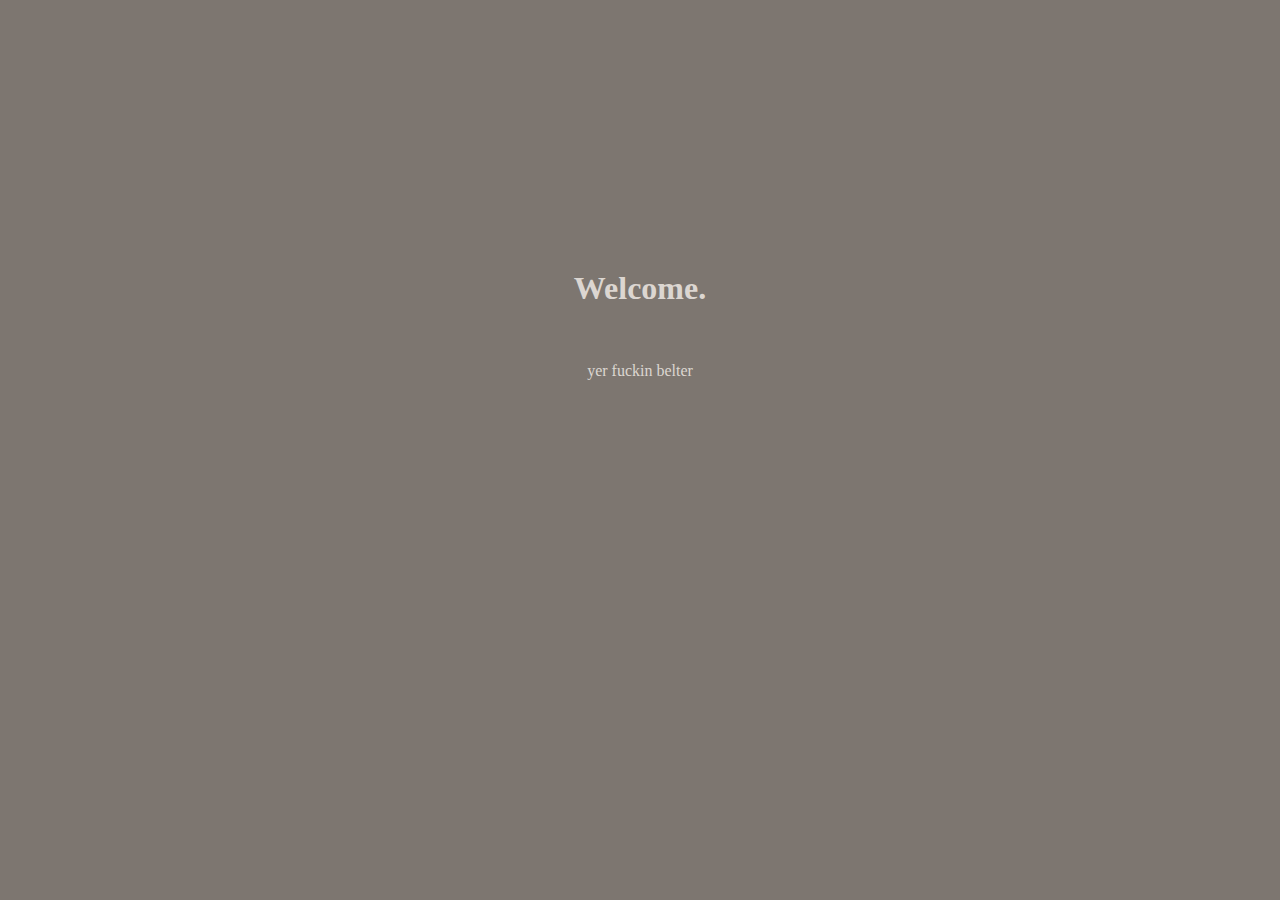
==== startpage/index.html @ 6e47e2b6 ""new startpage project"" ====
<!DOCTYPE html>
<html>
  <head>
    <title>Welcome</title>
    <meta charset="utf-8">
    <link type="text/css" rel="stylesheet" href="style.css">
    <script type="text/javascript" src="script.js"></script>
  </head>
  <body>
    <h1>Welcome.</h1><br>
    <p>yer fuckin belter</p><br>
  </body>
</html>
---- startpage/style.css ----
* {
  font-family: Open Sans, serif;
  color: #DCD6D1;
  text-align: center;
  animation: fadein 1s;
}

@keyframes fadein {
  from { opacity: 0; }
  to   { opacity: 1; }
}

body {
  background-color: #7D7670;
  margin-top: 30vh;
}

h1 {
  font-size: 64;
  transition: opacity .25s ease-in-out;
}

p {
  font-size: 32;
  transition: opacity .25s ease-in-out;
}

h1:hover, p:hover {
  opacity: .75;
}
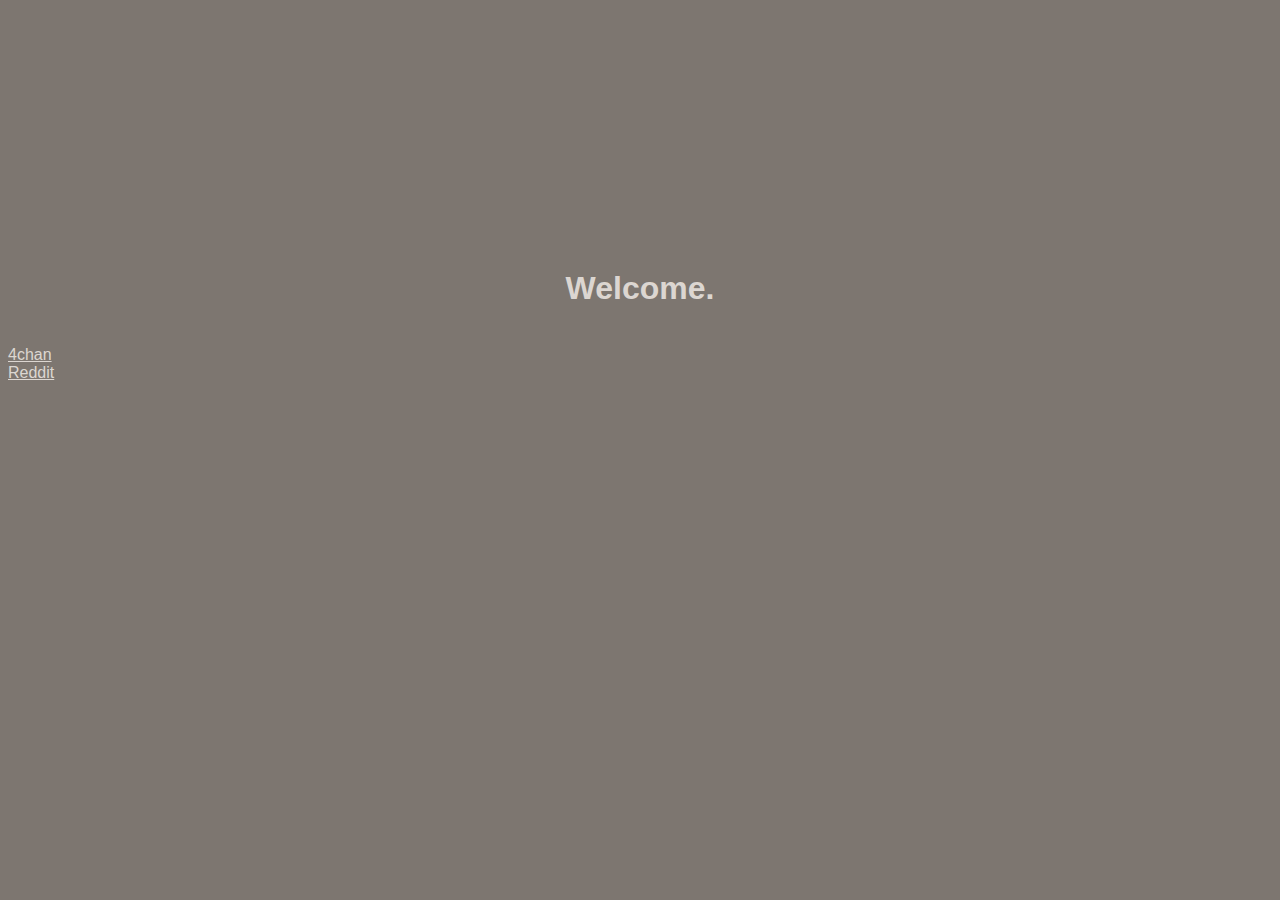
==== commit 30f353bf: ""did thing"" ====
--- a/startpage/index.html
+++ b/startpage/index.html
@@ -8,6 +8,23 @@
   </head>
   <body>
     <h1>Welcome.</h1><br>
-    <p>yer fuckin belter</p><br>
+    <div class="bar">
+      <div class="site">
+        <a href="#">4chan</a>
+        <div class="sub">
+          <a href="#">/k/</a>
+          <a href="#">/vg/</a>
+          <a href="#">/g/</a>
+        </div>
+      </div>
+      <div class="site">
+        <a href="#">Reddit</a>
+        <div class="sub">
+          <a href="#">r/ProgrammerHumor</a>
+          <a href="#">r/GunPorn</a>
+          <a href="#">r/TumblrInAction</a>
+        </div>
+      </div>
+    </div>
   </body>
 </html>
--- a/startpage/style.css
+++ b/startpage/style.css
@@ -1,7 +1,6 @@
 * {
-  font-family: Open Sans, serif;
+  font-family: Open Sans, Helvetica, sans-serif;
   color: #DCD6D1;
-  text-align: center;
   animation: fadein 1s;
 }
 
@@ -16,15 +15,13 @@
 }
 
 h1 {
-  font-size: 64;
-  transition: opacity .25s ease-in-out;
+  text-align: center;
 }
 
-p {
-  font-size: 32;
-  transition: opacity .25s ease-in-out;
+.sub {
+  display: none;
 }
 
-h1:hover, p:hover {
-  opacity: .75;
+.site:hover .sub {
+  display: block;
 }
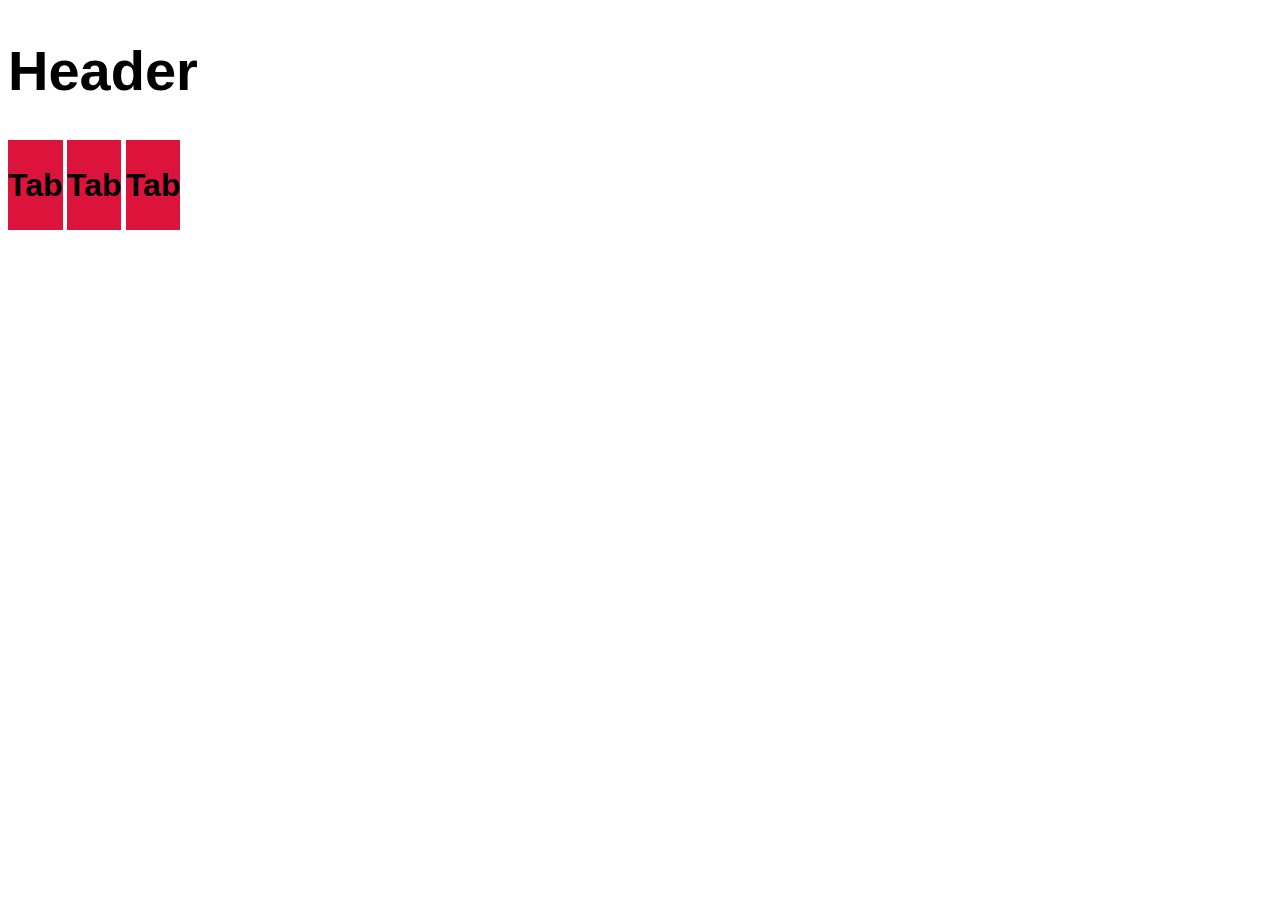
==== commit 12235fb6: ""ugh"" ====
--- a/startpage/index.html
+++ b/startpage/index.html
@@ -1,29 +1,35 @@
 <!DOCTYPE html>
 <html>
   <head>
-    <title>Welcome</title>
+    <title>Homepage</title>
     <meta charset="utf-8">
     <link type="text/css" rel="stylesheet" href="style.css">
     <script type="text/javascript" src="script.js"></script>
   </head>
   <body>
-    <h1>Welcome.</h1><br>
-    <div class="bar">
-      <div class="site">
-        <a href="#">4chan</a>
-        <div class="sub">
-          <a href="#">/k/</a>
-          <a href="#">/vg/</a>
-          <a href="#">/g/</a>
-        </div>
+    <h1>Header</h1>
+    <div class="dropdown">
+      <h2 class="droptab">Tab</h2>
+      <div class="dropcontent">
+        <a href="#">Item</a>
+        <a href="#">Item</a>
+        <a href="#">Item</a>
       </div>
-      <div class="site">
-        <a href="#">Reddit</a>
-        <div class="sub">
-          <a href="#">r/ProgrammerHumor</a>
-          <a href="#">r/GunPorn</a>
-          <a href="#">r/TumblrInAction</a>
-        </div>
+    </div>
+    <div class="dropdown">
+      <h2 class="droptab">Tab</h2>
+      <div class="dropcontent">
+        <a href="#">Item</a>
+        <a href="#">Item</a>
+        <a href="#">Item</a>
+      </div>
+    </div>
+    <div class="dropdown">
+      <h2 class="droptab">Tab</h2>
+      <div class="dropcontent">
+        <a href="#">Item</a>
+        <a href="#">Item</a>
+        <a href="#">Item</a>
       </div>
     </div>
   </body>
--- a/startpage/style.css
+++ b/startpage/style.css
@@ -1,6 +1,8 @@
 * {
   font-family: Open Sans, Helvetica, sans-serif;
-  color: #DCD6D1;
+}
+
+*:not(.dropcontent) {
   animation: fadein 1s;
 }
 
@@ -9,19 +11,38 @@
   to   { opacity: 1; }
 }
 
-body {
-  background-color: #7D7670;
-  margin-top: 30vh;
+h1 {
+  font-size: 56px;
 }
 
-h1 {
-  text-align: center;
+h2 {
+  font-size: 32px;
 }
 
-.sub {
-  display: none;
+a  {
+  font-size: 14px;
+  transition: background-color 1s;
 }
 
-.site:hover .sub {
+a:hover {
+  background-color: inherit;
+}
+
+.dropdown {
+  display: inline-block;
+  position: relative;
+  background-color: Crimson;
+}
+
+.dropcontent {
+  display: none;
+  position: absolute;
+}
+
+.dropcontent:hover {
+  background-color: inherit;
+}
+
+.dropdown:hover .dropcontent {
   display: block;
 }
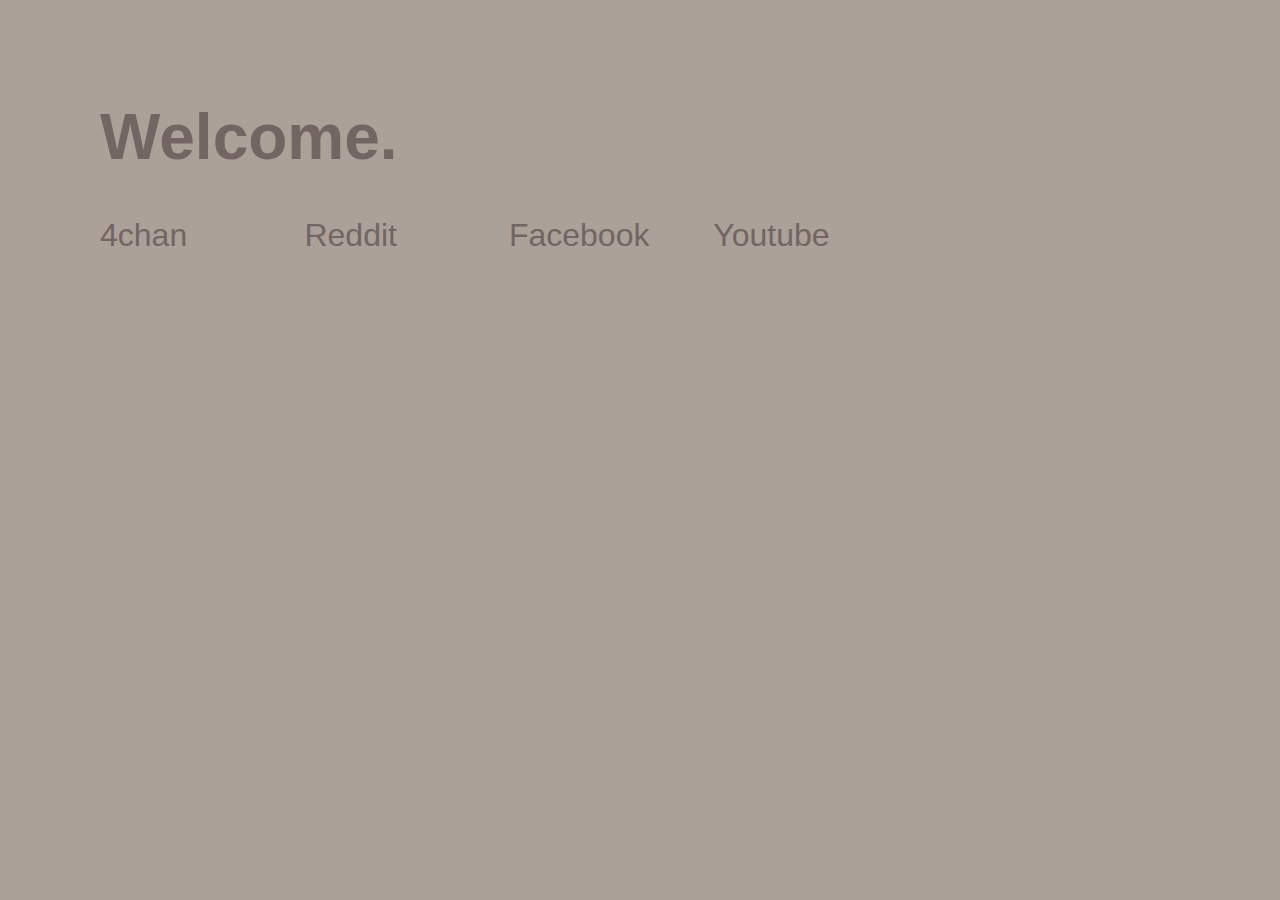
==== commit 0af5f589: ""yuge update"" ====
--- a/startpage/index.html
+++ b/startpage/index.html
@@ -7,29 +7,45 @@
     <script type="text/javascript" src="script.js"></script>
   </head>
   <body>
-    <h1>Header</h1>
+    <h1>Welcome.</h1>
+
     <div class="dropdown">
-      <h2 class="droptab">Tab</h2>
+      <a href="http://www.4chan.org/" id="fc" class="droptab">4chan</a>
       <div class="dropcontent">
-        <a href="#">Item</a>
-        <a href="#">Item</a>
-        <a href="#">Item</a>
+        <a href="https://www.4chan.org/b">/b/ - Random</a><br>
+        <a href="https://www.4chan.org/k">/k/ - Weapons</a><br>
+        <a href="https://www.4chan.org/g">/g/ - Technology</a><br>
+        <a href="https://www.4chan.org/vg">/vg/ - Vidya General</a><br>
+        <a href="https://www.4chan.org/wg">/wg/ - Wallpaper General</a>
       </div>
     </div>
+
     <div class="dropdown">
-      <h2 class="droptab">Tab</h2>
+      <a href="https://www.reddit.com" id="rd" class="droptab">Reddit</a>
       <div class="dropcontent">
-        <a href="#">Item</a>
-        <a href="#">Item</a>
-        <a href="#">Item</a>
+        <a href="https://www.reddit.com/r/GunPorn">r/Gunporn</a><br>
+        <a href="https://www.reddit.com/r/DesignPorn">r/DesignPorn</a><br>
+        <a href="https://www.reddit.com/r/ProgrammerHumor">r/ProgrammerHumor</a><br>
+        <a href="https://www.reddit.com/r/mildlyinteresting">r/mildlyinteresting</a><br>
+        <a href="https://www.reddit.com/r/TumblrInAction">r/TumblrInAction</a>
       </div>
     </div>
+
     <div class="dropdown">
-      <h2 class="droptab">Tab</h2>
+      <a href="https://www.facebook.com" id="fb" class="droptab">Facebook</a>
       <div class="dropcontent">
-        <a href="#">Item</a>
-        <a href="#">Item</a>
-        <a href="#">Item</a>
+        <a href="https://www.facebook.com/messages/">Messages</a><br>
+        <a href="https://www.facebook.com/profile.php">Profile</a>
+      </div>
+    </div>
+
+    <div class="dropdown">
+      <a href="https://www.youtube.com" id="yt" class="droptab">Youtube</a>
+      <div class="dropcontent">
+        <a href="https://www.youtube.com/channel/UCt7fwAhXDy3oNFTAzF2o8Pw">theneedledrop</a><br>
+        <a href="https://www.youtube.com/channel/UCrfKGpvbEQXcbe68dzXgJuA">Forgotten Weapons</a><br>
+        <a href="https://www.youtube.com/channel/UCO1ITICo8MLHGAXR1uzFwjA">OneyPlays</a><br>
+        <a href="https://www.youtube.com/channel/UCl2mFZoRqjw_ELax4Yisf6w">Louis Rossman</a>
       </div>
     </div>
   </body>
--- a/startpage/style.css
+++ b/startpage/style.css
@@ -1,4 +1,5 @@
 * {
+  color: #726563;
   font-family: Open Sans, Helvetica, sans-serif;
 }
 
@@ -11,27 +12,44 @@
   to   { opacity: 1; }
 }
 
-h1 {
-  font-size: 56px;
+#fc:hover { color: #A1C17C; }
+#fb:hover { color: #4C82C4; }
+#rd:hover { color: #A8C7ED; }
+#yt:hover { color: #EA6152; }
+
+body {
+  background-color: #ABA199;
+  /*text-align: justify;*/
+  margin-left: 100px;
+  margin-top: 100px;
 }
 
-h2 {
+h1 {
+  font-size: 64px;
+
+}
+
+a {
+  text-decoration: none;
+  transition: color .3s;
+}
+
+.dropdown a {
   font-size: 32px;
 }
 
-a  {
+.dropcontent a  {
   font-size: 14px;
-  transition: background-color 1s;
 }
 
-a:hover {
-  background-color: inherit;
+.dropcontent a:hover {
+  color: #DCD6D1;
 }
 
 .dropdown {
   display: inline-block;
   position: relative;
-  background-color: Crimson;
+  width: 200px;
 }
 
 .dropcontent {
@@ -39,10 +57,6 @@
   position: absolute;
 }
 
-.dropcontent:hover {
-  background-color: inherit;
-}
-
 .dropdown:hover .dropcontent {
   display: block;
 }
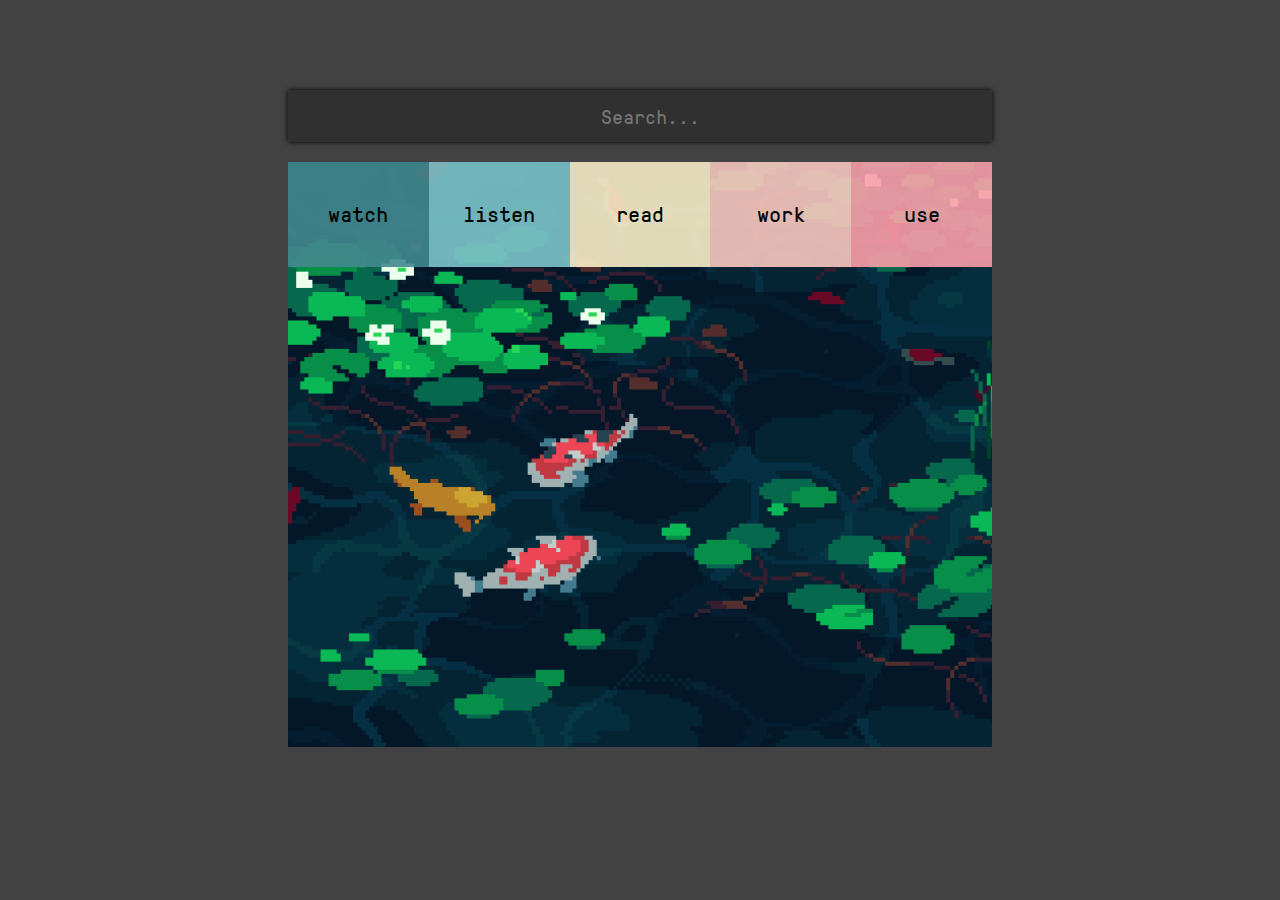
==== commit f8d25f5d: "copped a sweet startpage" ====
--- a/startpage/index.html
+++ b/startpage/index.html
@@ -1,52 +1,101 @@
-<!DOCTYPE html>
-<html>
-  <head>
-    <title>Homepage</title>
-    <meta charset="utf-8">
-    <link type="text/css" rel="stylesheet" href="style.css">
-    <script type="text/javascript" src="script.js"></script>
-  </head>
-  <body>
-    <h1>Welcome.</h1>
-
-    <div class="dropdown">
-      <a href="http://www.4chan.org/" id="fc" class="droptab">4chan</a>
-      <div class="dropcontent">
-        <a href="https://www.4chan.org/b">/b/ - Random</a><br>
-        <a href="https://www.4chan.org/k">/k/ - Weapons</a><br>
-        <a href="https://www.4chan.org/g">/g/ - Technology</a><br>
-        <a href="https://www.4chan.org/vg">/vg/ - Vidya General</a><br>
-        <a href="https://www.4chan.org/wg">/wg/ - Wallpaper General</a>
-      </div>
-    </div>
-
-    <div class="dropdown">
-      <a href="https://www.reddit.com" id="rd" class="droptab">Reddit</a>
-      <div class="dropcontent">
-        <a href="https://www.reddit.com/r/GunPorn">r/Gunporn</a><br>
-        <a href="https://www.reddit.com/r/DesignPorn">r/DesignPorn</a><br>
-        <a href="https://www.reddit.com/r/ProgrammerHumor">r/ProgrammerHumor</a><br>
-        <a href="https://www.reddit.com/r/mildlyinteresting">r/mildlyinteresting</a><br>
-        <a href="https://www.reddit.com/r/TumblrInAction">r/TumblrInAction</a>
-      </div>
-    </div>
-
-    <div class="dropdown">
-      <a href="https://www.facebook.com" id="fb" class="droptab">Facebook</a>
-      <div class="dropcontent">
-        <a href="https://www.facebook.com/messages/">Messages</a><br>
-        <a href="https://www.facebook.com/profile.php">Profile</a>
-      </div>
-    </div>
-
-    <div class="dropdown">
-      <a href="https://www.youtube.com" id="yt" class="droptab">Youtube</a>
-      <div class="dropcontent">
-        <a href="https://www.youtube.com/channel/UCt7fwAhXDy3oNFTAzF2o8Pw">theneedledrop</a><br>
-        <a href="https://www.youtube.com/channel/UCrfKGpvbEQXcbe68dzXgJuA">Forgotten Weapons</a><br>
-        <a href="https://www.youtube.com/channel/UCO1ITICo8MLHGAXR1uzFwjA">OneyPlays</a><br>
-        <a href="https://www.youtube.com/channel/UCl2mFZoRqjw_ELax4Yisf6w">Louis Rossman</a>
-      </div>
-    </div>
-  </body>
-</html>
+<!--
+I'm new, go easy...
+
+Give Credit were it's due, The_Bugs
+-->
+<html>
+	<head>
+		<title>home</title>
+		<link href="style.css" rel="stylesheet" type="text/css">
+	</head>
+	<body>
+		<div class="search">
+			<form action="javascript:search()">
+				<input id="search" value="" placeholder="Search..." type="input" spellcheck="false" autofocus/>
+			</form>
+		</div>
+		<div class="container">
+					<div class="button-1">
+						<p>watch</p>
+						<div class="menu-1">
+							<a href="https://www.youtube.com/">youtube</a><br><br>
+							<a href="https://www.netflix.com">netflix</a><br><br>
+							<a href="http://www.twitch.tv/">twitch</a><br><br>
+							<a href="https://www.dr.dk/tv/live/dr2">dr2</a><br><br>
+							<a href="https://www.moodica.com">moodica</a><br><br>
+							<a href="#"></a><br><br>
+							<a href="#"></a><br><br>
+							<a href="#"></a><br><br>
+							<a href="#"></a><br><br>
+							<a href="#"></a><br><br>
+						</div>
+					</div>
+					<div class="button-2">
+						<p>listen</p>
+						<div class="menu-2">
+							<a href="https://open.spotify.com/browse">spotify</a><br><br>
+							<a href="http://www.dr.dk/radio/live/p8jazz/">p8 jazz</a><br><br>
+							<a href="http://99percentinvisible.org/">99%invisible</a><br><br>
+							<a href="https://mynoise.net/">mynoise</a><br><br>
+							<a href="#"></a><br><br>
+							<a href="#"></a><br><br>
+							<a href="#"></a><br><br>
+							<a href="#"></a><br><br>
+							<a href="#"></a><br><br>
+							<a href="#"></a><br><br>
+						</div>
+					</div>
+					<div class="button-3">
+						<p>read</p>
+						<div class="menu-3">
+							<a href="https://www.mail.google.com">gmail</a><br><br>
+							<a href="https://facebook.com">facebook</a><br><br>
+							<a href="https://reddit.com">reddit</a><br><br>
+							<a href="https://4chan.org">4chan</a><br><br>
+							<a href="#"></a><br><br>
+							<a href="#"></a><br><br>
+							<a href="#"></a><br><br>
+							<a href="#"></a><br><br>
+							<a href="#"></a><br><br>
+							<a href="#"></a><br><br>
+						</div>
+					</div>
+					<div class="button-4">
+						<p>work</p>
+						<div class="menu-4">
+							<a href="https://bb.au.dk">blackboard</a><br><br>
+							<a href="https://sbstads.au.dk/sb_STAP/sb/common/velkommen.jsp">stads</a><br><br>
+							<a href="https://teamup.com/ksajebyfngphehrvvf">akvariet</a><br><br>
+							<a href="https://teamup.com/ksaoksap5dd29vbcdu">lasercutter</a><br><br>
+							<a href="https://drive.google.com">drive</a><br><br>
+							<a href="https://www.dropbox.com">dropbox</a><br><br>
+							<a href="https://github.com"></a>github<br><br>
+							<a href="#"></a><br><br>
+							<a href="#"></a><br><br>
+							<a href="#"></a><br><br>
+						</div>
+					</div>
+					<div class="button-5">
+						<p>use</p>
+						<div class="menu-5">
+							<a href="http://www.rejseplanen.dk/">rejseplanen</a><br><br>
+							<a href="http://www.speedtest.net/">speedtest</a><br><br>
+							<a href="http://www.wolframalpha.com/">wolfram alpha</a><br><br>
+							<a href="http://ordbog.gyldendal.dk/">den røde ordbog</a><br><br>
+							<a href="http://www.dictionary.com">dictionary.com</a><br><br>
+							<a href="http://platowebdesign.com/timer/">plato timer</a><br><br>
+							<a href="https://userstyles.org/">userstyles</a><br><br>
+							<a href="https://savetomp3.com/">yt->mp3</a><br><br>
+							<a href="https://coolors.co/">coolors</a><br><br>
+							<a href="#"></a><br><br>
+						</div>
+					</div>
+		</div>
+		<script>
+			function search(){
+				var query = document.getElementById('search').value;
+				window.location = 'https://www.google.com/#q=' + query;
+			}
+		</script>
+	</body>
+</html>
--- a/startpage/style.css
+++ b/startpage/style.css
@@ -1,62 +1,147 @@
-* {
-  color: #726563;
-  font-family: Open Sans, Helvetica, sans-serif;
-}
-
-*:not(.dropcontent) {
-  animation: fadein 1s;
-}
-
-@keyframes fadein {
-  from { opacity: 0; }
-  to   { opacity: 1; }
-}
-
-#fc:hover { color: #A1C17C; }
-#fb:hover { color: #4C82C4; }
-#rd:hover { color: #A8C7ED; }
-#yt:hover { color: #EA6152; }
-
-body {
-  background-color: #ABA199;
-  /*text-align: justify;*/
-  margin-left: 100px;
-  margin-top: 100px;
-}
-
-h1 {
-  font-size: 64px;
-
-}
-
-a {
-  text-decoration: none;
-  transition: color .3s;
-}
-
-.dropdown a {
-  font-size: 32px;
-}
-
-.dropcontent a  {
-  font-size: 14px;
-}
-
-.dropcontent a:hover {
-  color: #DCD6D1;
-}
-
-.dropdown {
-  display: inline-block;
-  position: relative;
-  width: 200px;
-}
-
-.dropcontent {
-  display: none;
-  position: absolute;
-}
-
-.dropdown:hover .dropcontent {
-  display: block;
-}
+@font-face {
+    font-family: fonty;
+    src: url(GT-Pressura-Mono-Regular.ttf);
+}
+body{
+    font-family: fonty;
+	background: #424242;
+	margin: 0;
+}
+p{
+	line-height: 60px;
+	text-align: center;
+	color: black;
+	font-weight: 500;
+	font-size: 2.4vh;
+}
+a{
+	text-decoration: none;
+	color: black;
+	font-size: 1.8vh;
+}
+a:hover::before {
+    content: '< ';
+}
+
+a:hover::after {
+content: ' >';
+}
+.container{
+	position: absolute;
+	border: 0;
+	height: 65%;
+	width: 55%;
+	margin-left: 22.5%;
+	margin-right: 22.5%;
+	top: 18%;
+	display: flex;
+	background: url('fishy.gif');
+	background-size: cover;
+}
+.button-1, .button-2, .button-3, .button-4, .button-5{
+	width: 20%;
+	height: 18%;
+    transition-property: height;
+    transition-duration: .6s;
+    transition-delay: 0s;
+	transition-timing-function: ease-in-out;
+	overflow: hidden;
+}
+.button-1{
+	background: #43888F;
+	opacity: .9;
+}
+.button-2{
+	background: #7DC4CA;
+	opacity: .9;
+}
+.button-3{
+	background: #FAEEC8;
+	opacity: .9;
+}
+.button-4{
+	background: #FAC8BF;
+	opacity: .9;
+}
+.button-5{
+	background: #FA9EA9;
+	opacity: .9;
+}
+
+.menu-1, .menu-2, .menu-3, .menu-4, .menu-5{
+	position: relative;
+	visibility: hidden;
+	opacity: 0;
+    transition: .3s;
+	text-align: center;
+}
+.button-1:hover, .button-2:hover, .button-3:hover, .button-4:hover, .button-5:hover{
+	height: 100%;
+}
+.button-1:hover p{
+	text-decoration: underline;
+}
+.button-2:hover p{
+	text-decoration: underline;
+}
+.button-3:hover p{
+	text-decoration: underline;
+}
+.button-4:hover p{
+	text-decoration: underline;
+}
+.button-5:hover p{
+	text-decoration: underline;
+}
+
+.button-1:hover .menu-1{
+	visibility: visible;
+	opacity: 1;
+}
+.button-2:hover .menu-2{
+	visibility: visible;
+	opacity: 1;
+}
+.button-3:hover .menu-3{
+	visibility: visible;
+	opacity: 1;
+}
+.button-4:hover .menu-4{
+	visibility: visible;
+	opacity: 1;
+}
+.button-5:hover .menu-5{
+	visibility: visible;
+	opacity: 1;
+}
+
+
+
+/*=====Search Bar=====*/
+.search{
+    position:absolute;
+	margin: 0;
+	width: 55%;
+	height: auto;
+    top:10%;
+	margin-left: 22.5%;
+	margin-right: 22.5%;
+}
+input {
+    width: 100%;
+	text-align: center;
+    font-size: 18px;
+	color: white;
+    padding: 12px 20px 12px 40px;
+    -webkit-transition: width 0.4s ease-in-out;
+    transition: width 0.4s ease-in-out;
+	background: #303030;
+	transition: .2s;
+	border: none;
+    font-family: fonty;
+}
+input:focus{
+    outline-width: 0;
+	box-shadow: 0px 0px 5px black;
+    font-size: 20px;
+}